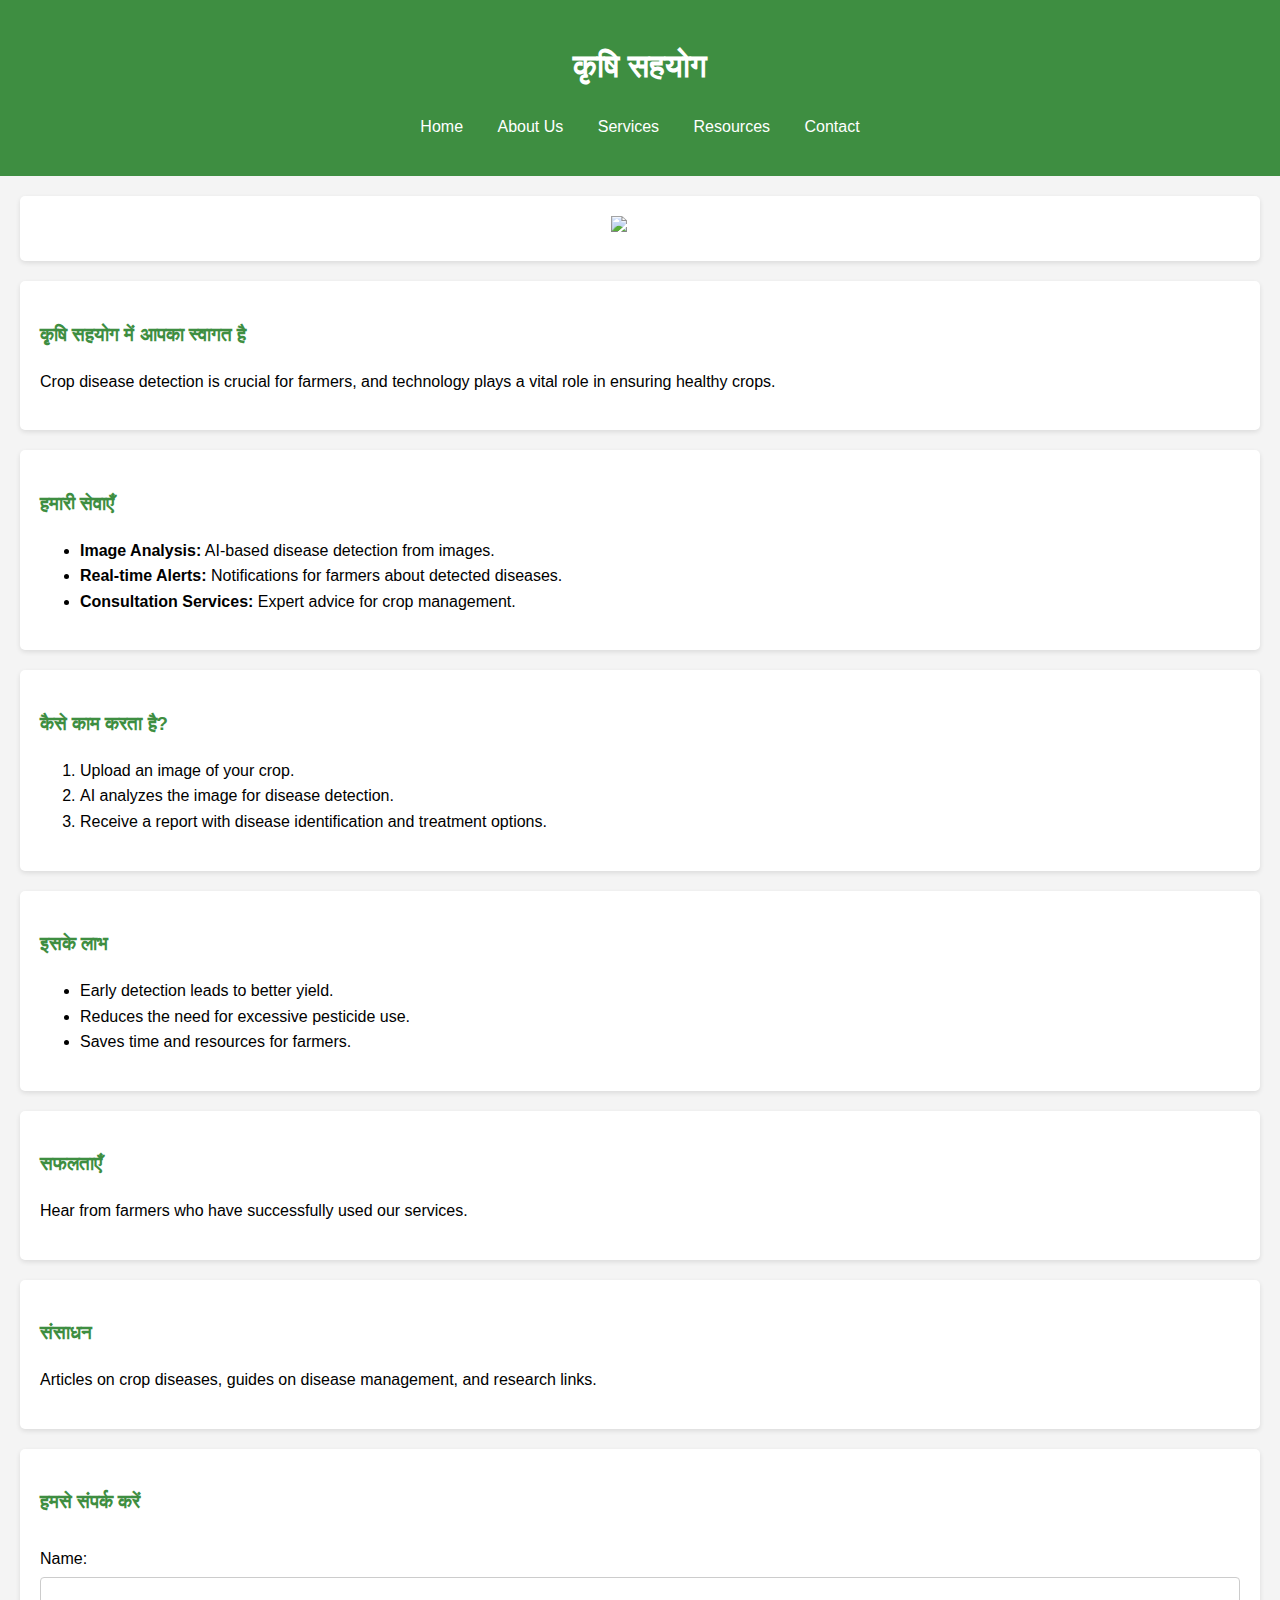
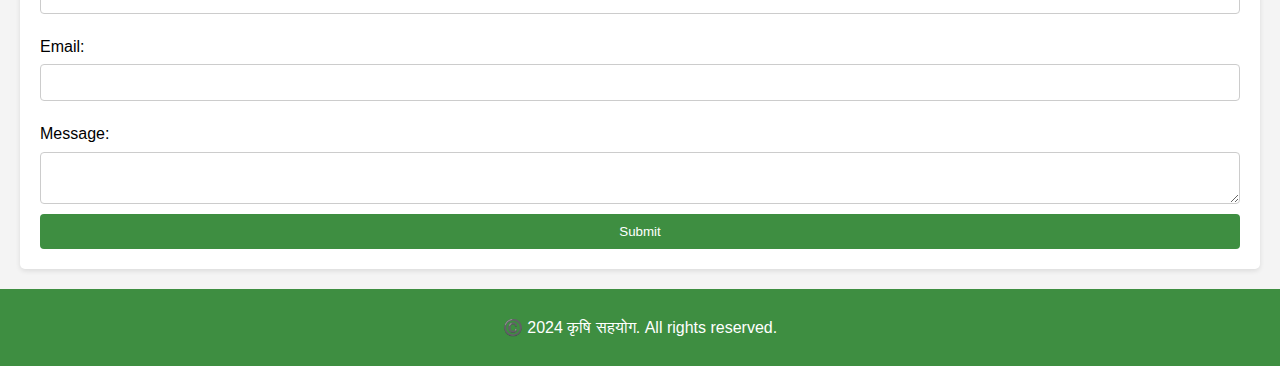
==== HomePage.html @ 9a1c6f1f "Rename code2.html to HomePage.html" ====
<!DOCTYPE html>
<html lang="hi">
<head>
    <meta charset="UTF-8">
    <meta name="viewport" content="width=device-width, initial-scale=1.0">
    <title>कृषि सहयोग - Image Based Crop Disease Detection</title>
    <link rel="stylesheet" href="code2.css">
    <link rel="stylesheet" href="code3.css">

</head>
<body>
    <header>
        <h1>कृषि सहयोग</h1>
        <nav>
            <ul>
                <li><a href="#home">Home</a></li>
                <li><a href="#about">About Us</a></li>
                <li><a href="Services.html">Services</a></li>
                <li><a href="#resources">Resources</a></li>
                <li><a href="#contact">Contact</a></li>
                <div id="google_translate_element" style="margin: 10px;"></div>
                <div id="google_translate_element" style="margin: 10px;"></div>
<script type="text/javascript">
    function googleTranslateElementInit() {
        new google.translate.TranslateElement({
            pageLanguage: 'hi', 
            includedLanguages: 'en,hi,bn', 
            layout: google.translate.TranslateElement.InlineLayout.SIMPLE
        }, 'google_translate_element');
    }
</script>
<script type="text/javascript" src="//translate.google.com/translate_a/element.js?cb=googleTranslateElementInit"></script>
            </ul>
        </nav>
    </header>

    <section id="hero">
        <img src="https://cdn.pixabay.com/photo/2020/07/13/08/15/rye-5399962_1280.jpg" alt="Crops" />
    </section>

    <section id="introduction">
        <h3>कृषि सहयोग में आपका स्वागत है</h3>
        <p>Crop disease detection is crucial for farmers, and technology plays a vital role in ensuring healthy crops.</p>
    </section>

    <section id="services">
        <h3>हमारी सेवाएँ</h3>
        <ul>
            <li><strong>Image Analysis:</strong> AI-based disease detection from images.</li>
            <li><strong>Real-time Alerts:</strong> Notifications for farmers about detected diseases.</li>
            <li><strong>Consultation Services:</strong> Expert advice for crop management.</li>
        </ul>
    </section>

    <section id="how-it-works">
        <h3>कैसे काम करता है?</h3>
        <ol>
            <li>Upload an image of your crop.</li>
            <li>AI analyzes the image for disease detection.</li>
            <li>Receive a report with disease identification and treatment options.</li>
        </ol>
    </section>

    <section id="benefits">
        <h3>इसके लाभ</h3>
        <ul>
            <li>Early detection leads to better yield.</li>
            <li>Reduces the need for excessive pesticide use.</li>
            <li>Saves time and resources for farmers.</li>
        </ul>
    </section>

    <section id="success-stories">
        <h3>सफलताएँ</h3>
        <p>Hear from farmers who have successfully used our services.</p>
    </section>

    <section id="resources">
        <h3>संसाधन</h3>
        <p>Articles on crop diseases, guides on disease management, and research links.</p>
    </section>

    <section id="contact">
        <h3>हमसे संपर्क करें</h3>
        <form>
            <label for="name">Name:</label>
            <input type="text" id="name" name="name" required>
            <label for="email">Email:</label>
            <input type="email" id="email" name="email" required>
            <label for="message">Message:</label>
            <textarea id="message" name="message" required></textarea>
            <button type="submit">Submit</button>
        </form>
    </section>

    <footer>
        <p>©️ 2024 कृषि सहयोग. All rights reserved.</p>
    </footer>
    <script src="script.js"></script>
</body>
</html>
---- code2.css ----
body {
    font-family: Arial, sans-serif;
    line-height: 1.6;
    margin: 0;
    padding: 0;
    background-color: #f4f4f4;
}

header {
    background: #3e8e41;
    color: white;
    padding: 10px 0;
    text-align: center;
}

nav ul {
    list-style-type: none;
    padding: 0;
}

nav ul li {
    display: inline;
    margin: 0 15px;
}

nav ul li a {
    color: white;
    text-decoration: none;
}

#hero {
    position: relative;
    text-align: center;
    color: white;
}

#hero img {
    width: 100%;
    height: auto;
}

#hero h2 {
    position: absolute;
    top: 20%;
    left: 50%;
    transform: translate(-50%, -50%);
    font-size: 24px;
    background-color: rgba(0, 0, 0, 0.5);
    padding: 10px;
}

section {
    padding: 20px;
    margin: 20px;
    background: white;
    border-radius: 5px;
    box-shadow: 0 2px 5px rgba(0, 0, 0, 0.1);
}

h3 {
    color: #3e8e41;
}

footer {
    text-align: center;
    padding: 10px 0;
    background: #3e8e41;
    color: white;
    position: relative;
    bottom: 0;
    width: 100%;
}

form {
    display: flex;
    flex-direction: column;
}

form label {
    margin: 10px 0 5px;
}

form input, form textarea {
    padding: 10px;
    margin-bottom: 10px;
    border: 1px solid #ccc;
    border-radius: 4px;
}

form button {
    padding: 10px;
    background: #3e8e41;
    color: white;
    border: none;
    border-radius: 4px;
    cursor: pointer;
}

form button:hover {
    background: #2e6b31;
}
---- code3.css ----
body {
    font-family: Arial, sans-serif;
    line-height: 1.6;
    margin: 0;
    padding: 0;
    background-color: #f4f4f4;
}

header {
    background: #3e8e41;
    color: white;
    padding: 20px;
    text-align: center;
}

section {
    padding: 20px;
    margin: 20px;
    background: white;
    border-radius: 5px;
    box-shadow: 0 2px 5px rgba(0, 0, 0, 0.1);
}

.image-preview {
    margin-top: 20px;
    text-align: center;
}

.image-preview img {
    max-width: 100%;
    height: auto;
    border: 1px solid #ccc;
}

footer {
    text-align: center;
    padding: 10px 0;
    background: #3e8e41;
    color: white;
}
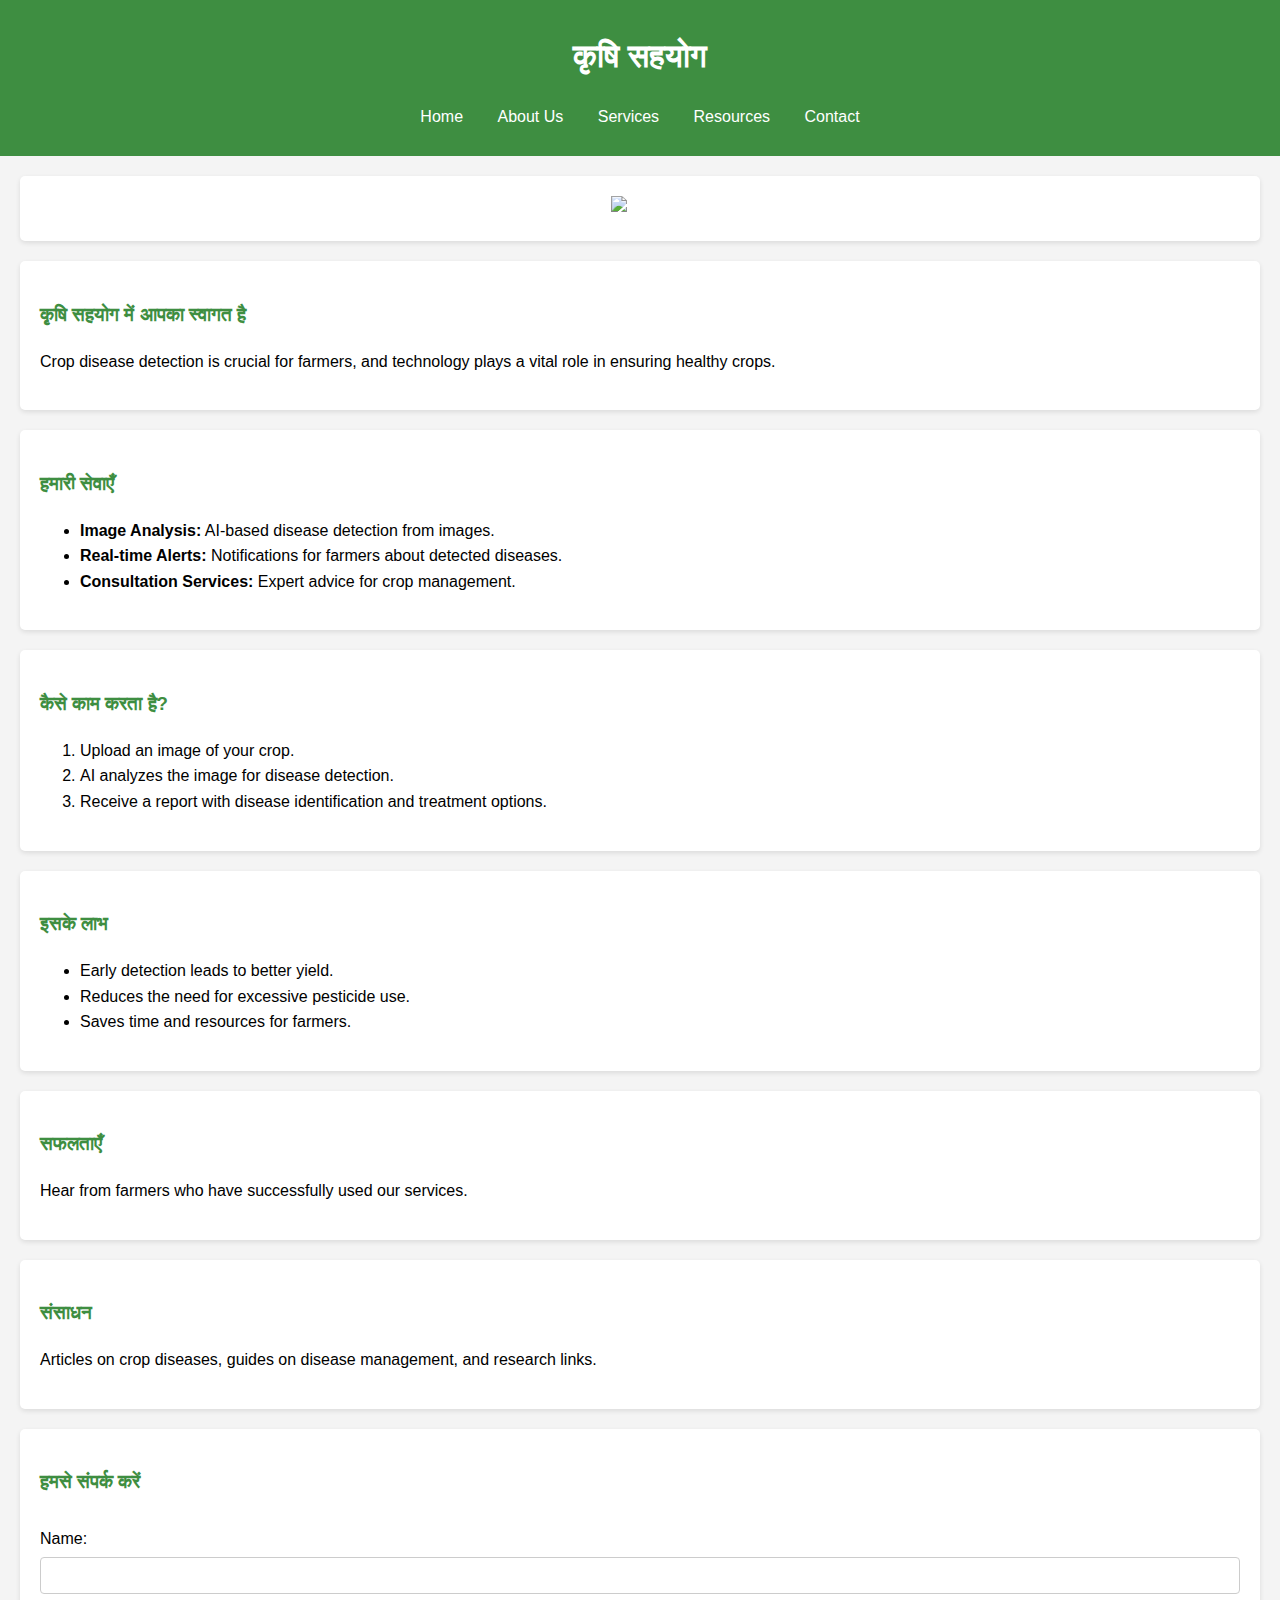
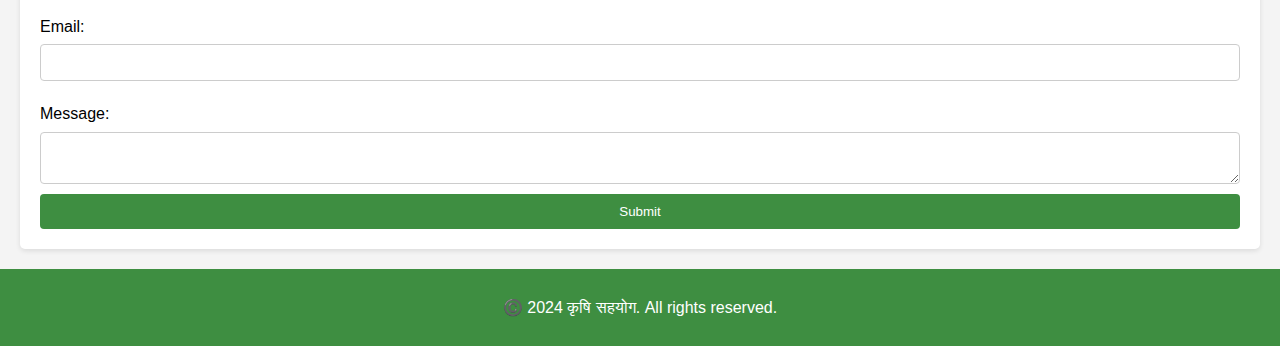
==== commit 2c578721: "Update HomePage.html" ====
--- a/HomePage.html
+++ b/HomePage.html
@@ -4,8 +4,8 @@
     <meta charset="UTF-8">
     <meta name="viewport" content="width=device-width, initial-scale=1.0">
     <title>कृषि सहयोग - Image Based Crop Disease Detection</title>
-    <link rel="stylesheet" href="code2.css">
-    <link rel="stylesheet" href="code3.css">
+    <link rel="stylesheet" href="Home.css">
+    <link rel="stylesheet" href="Service.css">
 
 </head>
 <body>
--- a/Home.css
+++ b/Home.css
@@ -0,0 +1,101 @@
+body {
+    font-family: Arial, sans-serif;
+    line-height: 1.6;
+    margin: 0;
+    padding: 0;
+    background-color: #f4f4f4;
+}
+
+header {
+    background: #3e8e41;
+    color: white;
+    padding: 10px 0;
+    text-align: center;
+}
+
+nav ul {
+    list-style-type: none;
+    padding: 0;
+}
+
+nav ul li {
+    display: inline;
+    margin: 0 15px;
+}
+
+nav ul li a {
+    color: white;
+    text-decoration: none;
+}
+
+#hero {
+    position: relative;
+    text-align: center;
+    color: white;
+}
+
+#hero img {
+    width: 100%;
+    height: auto;
+}
+
+#hero h2 {
+    position: absolute;
+    top: 20%;
+    left: 50%;
+    transform: translate(-50%, -50%);
+    font-size: 24px;
+    background-color: rgba(0, 0, 0, 0.5);
+    padding: 10px;
+}
+
+section {
+    padding: 20px;
+    margin: 20px;
+    background: white;
+    border-radius: 5px;
+    box-shadow: 0 2px 5px rgba(0, 0, 0, 0.1);
+}
+
+h3 {
+    color: #3e8e41;
+}
+
+footer {
+    text-align: center;
+    padding: 10px 0;
+    background: #3e8e41;
+    color: white;
+    position: relative;
+    bottom: 0;
+    width: 100%;
+}
+
+form {
+    display: flex;
+    flex-direction: column;
+}
+
+form label {
+    margin: 10px 0 5px;
+}
+
+form input, form textarea {
+    padding: 10px;
+    margin-bottom: 10px;
+    border: 1px solid #ccc;
+    border-radius: 4px;
+}
+
+form button {
+    padding: 10px;
+    background: #3e8e41;
+    color: white;
+    border: none;
+    border-radius: 4px;
+    cursor: pointer;
+}
+
+form button:hover {
+    background: #2e6b31;
+}
